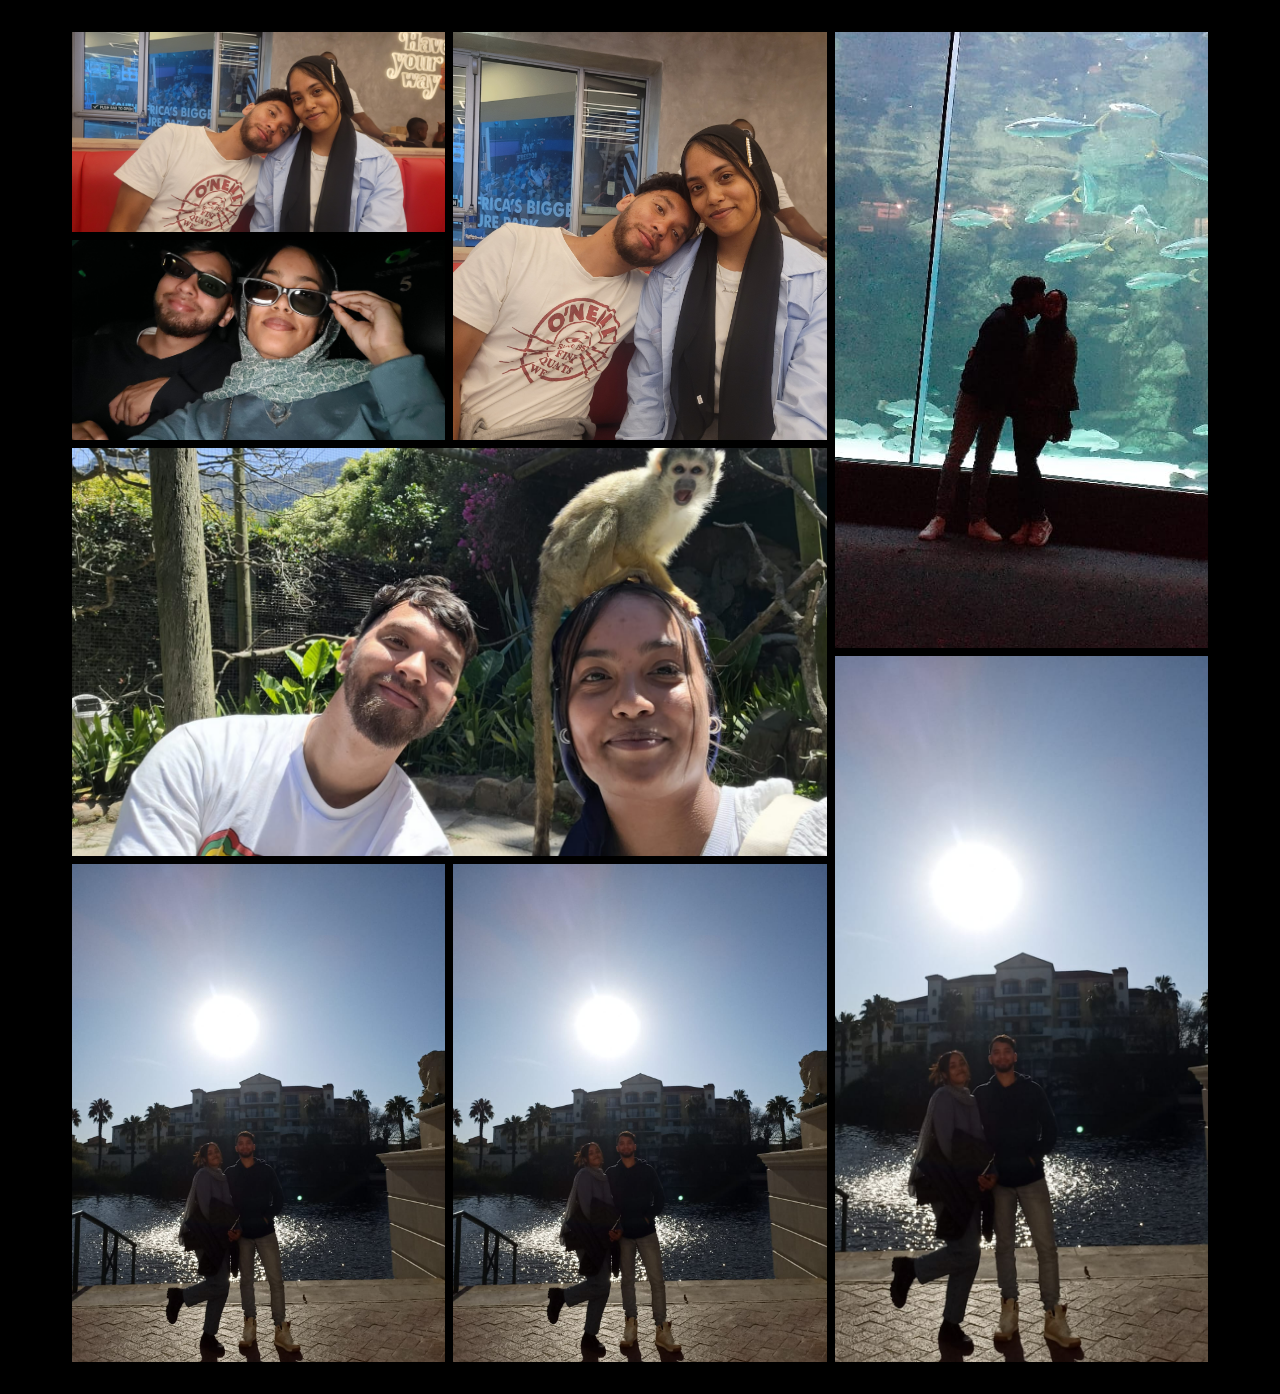
==== index.html @ 3ba7bfe5 "Moving files" ====
<html lang="en">
<head>
    <meta charset="UTF-8">
    <meta name="viewport" content="width=device-width, initial-scale=1.0">
    <title>Image Gallery</title>    
    <link rel="stylesheet" href="style.css">    
    <link href="https://fonts.googleapis.com/css2?family=Roboto:wght@400;700&display=swap" rel="stylesheet">
</head>
<body>

    <div class="wrapper">
        
        <div class="gallery">
            <div class="gallery__item gallery__item--1">
                <a href="#" class="gallery__link">
                    <img src="20221217_164939.jpg" class="gallery__image" />
                    <div class="gallery__overlay">
                        <span>Burger Queen</span>
                    </div>
                </a>
            </div>
            <div class="gallery__item gallery__item--2">
                <a href="#" class="gallery__link">
                    <img src="20220716_171700.jpg" class="gallery__image" />
                    <div class="gallery__overlay">
                        <span>Movie Dates</span>
                    </div>
                </a>
            </div>
            <div class="gallery__item gallery__item--3">
                <a href="#" class="gallery__link">
                    <img src="20221217_164939.jpg" class="gallery__image" />
                    <div class="gallery__overlay">
                        <span>Parent Practice</span>
                    </div>
                </a>
            </div>
            <div class="gallery__item gallery__item--4">
                <a href="#" class="gallery__link">
                    <img src="IMG-20210327-WA0054.jpg" class="gallery__image" />
                    <div class="gallery__overlay">
                        <span>Sea Lovers</span>
                    </div>
                </a>
            </div>
            <div class="gallery__item gallery__item--5">
                <a href="#" class="gallery__link">
                    <img src="WhatsApp Image 2024-05-11 at 20.22.41_a13c6d9d.jpg" class="gallery__image" />
                    <div class="gallery__overlay">
                        <span>Bunch of Monkeys</span>
                    </div>
                </a>
            </div>
            <div class="gallery__item gallery__item--6">
                <a href="#" class="gallery__link">
                    <img src="IMG-20220716-WA0005.jpg" class="gallery__image" />
                    <div class="gallery__overlay">
                        <span>Forever Date</span>
                    </div>
                </a>
            </div>
            <div class="gallery__item gallery__item--7">
                <a href="#" class="gallery__link">
                    <img src="IMG-20220716-WA0005.jpg" class="gallery__image" />
                    <div class="gallery__overlay">
                        <span>Forever Date</span>
                    </div>
                </a>
            </div>
            <div class="gallery__item gallery__item--8">
                <a href="#" class="gallery__link">
                    <img src="IMG-20220716-WA0005.jpg" class="gallery__image" />
                    <div class="gallery__overlay">
                        <span>Forever Date</span>
                    </div>
                </a>
            </div>
        </div>

    </div>

    <script> </script>
</body>
</html>
---- style.css ----
*,
*:before,
*:after {
    margin: 0;
    padding: 0;
    box-sizing: border-box;
}

body {
    font-family: 'Roboto', sans-serif;
    background-color: black;
}

.wrapper {
    max-width: 75rem;
    padding: 2rem;
    margin: 0 auto;
}

/* Gallery */
.gallery {
    display: grid;
    grid-template-columns: repeat(3, 1fr);
    grid-template-rows: repeat(5, 12.5rem);
    gap: .5rem;
}

/* Gallery Layout */
.gallery__item--1 {
    grid-column: 1 / span 1;
    grid-row: 1 / span 1;
}

.gallery__item--2 {
    grid-column: 1 / span 1;
    grid-row: 2 / span 1;
}

.gallery__item--3 {
    grid-column: 2 / span 1;
    grid-row: 1 / span 2;
}

.gallery__item--4 {
    grid-column: 3 / span 1;
    grid-row: 1 / span 3;
}

.gallery__item--5 {
    grid-column: 1 / span 2;
    grid-row: 3 / span 2;
}

.gallery__item--6 {
    grid-column: 3 / span 1;
    grid-row: 4 / span 3;
}
.gallery__item--7 {
    grid-column: 1 / span 1;
    grid-row: 5 / span 2;
}
.gallery__item--8 {
    grid-column: 2 / span 1;
    grid-row: 5 / span 2;
}
.gallery__item--9 {
    grid-column: 2 / span 1;
    grid-row: 5 / span 1;
}

/* Gallery Link */
.gallery__link {
    position: relative;
    display: block;
    width: 100%;
    height: 100%;
    overflow: hidden;
}

/* Gallery Link Overlay */
.gallery__overlay {
    position: absolute;
    top: 0;
    bottom: 0;
    left: 0;
    right: 0;

    display: flex;
    flex-direction: column;
    align-items: center;
    justify-content: center;

    background: rgba(0, 0, 0, 0.4);
    font-size: 1.5rem;
    color: #fff;
    font-weight: 700;
    text-transform: uppercase;

    opacity: 0;
    pointer-events: none;
    transition: opacity .2s;
}

.gallery__link:hover .gallery__overlay {
    opacity: 1;
}

/* Gallery Overlay Text */
.gallery__overlay span {
    position: relative;
    line-height: 3rem;
}

.gallery__overlay span:before,
.gallery__overlay span:after {
    content: '';
    position: absolute;
    height: 2px;
    width: 0;
    background: #fff;
    transition: width .3s ease-out .2s;
}

.gallery__overlay span:before {
    top: 0;
    left: 0;
}

.gallery__overlay span:after {
    bottom: 0;
    right: 0;
}

.gallery__link:hover .gallery__overlay span:before,
.gallery__link:hover .gallery__overlay span:after {
    width: 100%;    
}


/* Gallery Image */
.gallery__image {
    width: 100%;
    height: 100%;
    object-fit: cover;
    transform: scale(1.05);
    transition: 
        transform .5s,
        filter .5s;
}
.gallery__item--7 .gallery__image {
    object-fit: cover;
}

.gallery__link:hover .gallery__image {
    transform: scale(1.2);
    filter: blur(2px);
}

@media screen and (max-width: 60rem) {
    .wrapper {
        padding: 1rem;
    }

    .gallery {
        grid-template-columns: repeat(2, 1fr);
    }

    /* Gallery Layout */
    .gallery__item--1 {
        grid-column: 1 / span 1;
        grid-row: 1 / span 1;
    }

    .gallery__item--2 {
        grid-column: 1 / span 1;
        grid-row: 2 / span 1;
    }

    .gallery__item--3 {
        grid-column: 2 / span 1;
        grid-row: 1 / span 2;
    }

    .gallery__item--4 {
        grid-column: 1 / span 1;
        grid-row: 3 / span 2;
    }

    .gallery__item--5 {
        grid-column: 2 / span 1;
        grid-row: 3 / span 1;
    }

    .gallery__item--6 {
        grid-column: 2 / span 2;
        grid-row: 4 / span 1;
    }
    .gallery__item--7 {
        grid-column: 1 / span 1;
        grid-row: 5 / span 1;
    }
    .gallery__item--8 {
        grid-column: 2 / span 1;
        grid-row: 5 / span 1;
    }
    .gallery__item--9 {
        grid-column: 2 / span 1;
        grid-row: 5 / span 1;
    }

    .gallery__overlay {
        font-size: 1.25rem;
    }
}

@media screen and (max-width: 35rem) {
    .gallery {
        display: block;
    }

    .gallery__item {
        margin: .5rem;
    }

    .gallery__link {
        height: 80vw;
    }

    .gallery__overlay {
        font-size: 1rem;
    }
}
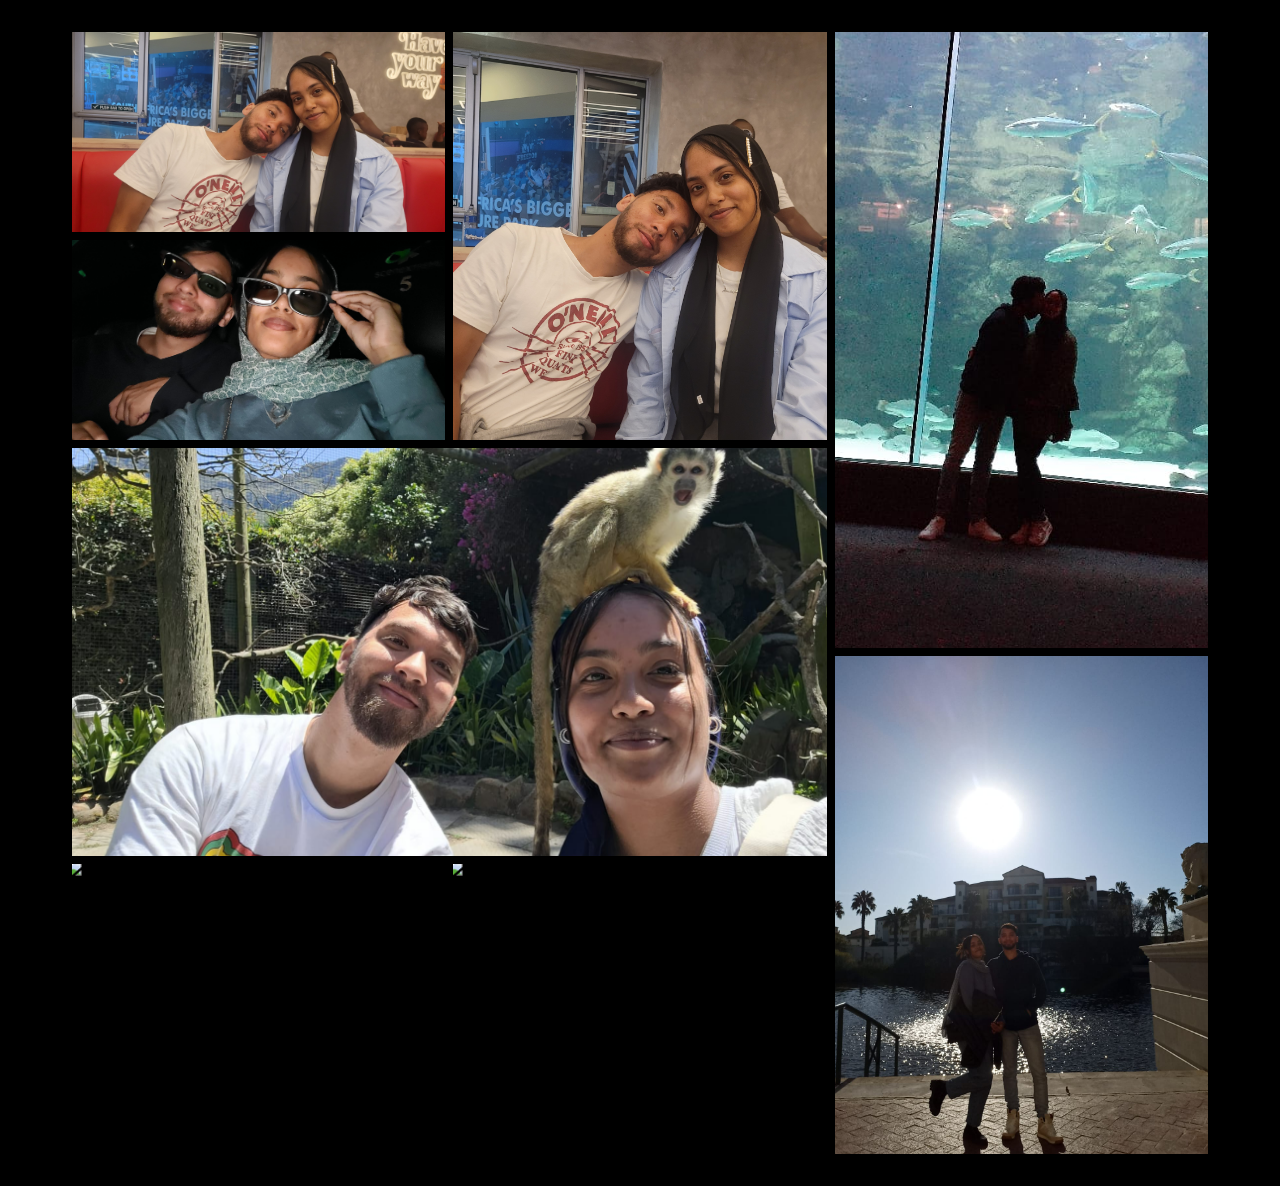
==== commit b57a3c63: "Changing pictures" ====
--- a/index.html
+++ b/index.html
@@ -61,17 +61,17 @@
             </div>
             <div class="gallery__item gallery__item--7">
                 <a href="#" class="gallery__link">
-                    <img src="IMG-20220716-WA0005.jpg" class="gallery__image" />
+                    <img src="20211126_180207.jpg" class="gallery__image" />
                     <div class="gallery__overlay">
-                        <span>Forever Date</span>
+                        <span>House visits</span>
                     </div>
                 </a>
             </div>
             <div class="gallery__item gallery__item--8">
                 <a href="#" class="gallery__link">
-                    <img src="IMG-20220716-WA0005.jpg" class="gallery__image" />
+                    <img src="20211124_133545.jpg" class="gallery__image" />
                     <div class="gallery__overlay">
-                        <span>Forever Date</span>
+                        <span>Hand in Hand</span>
                     </div>
                 </a>
             </div>
